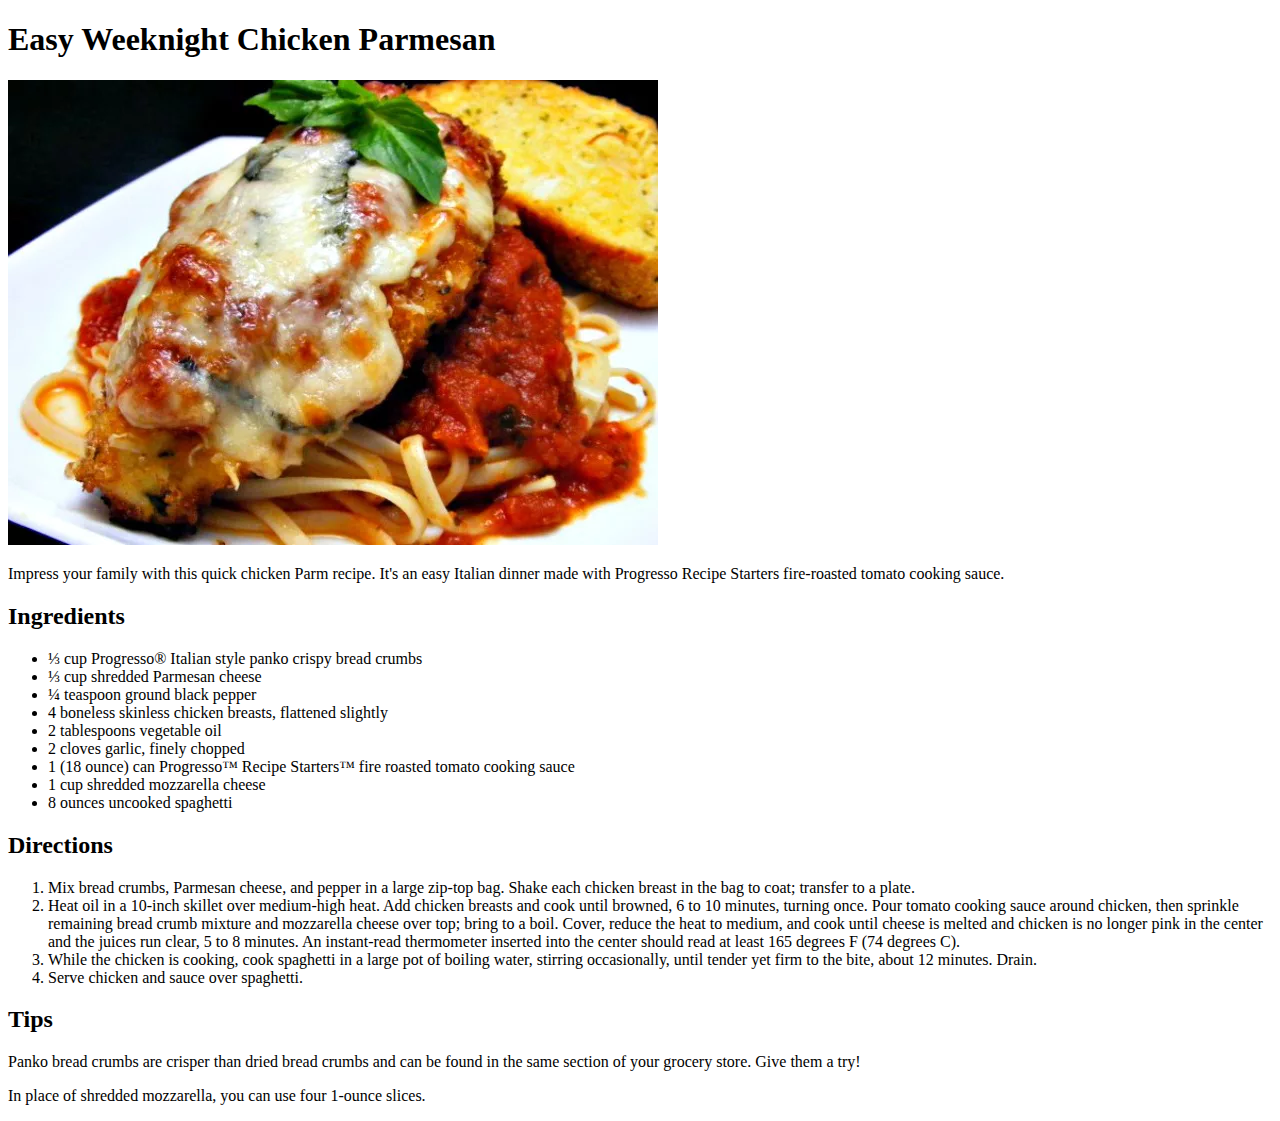
==== recipes/chicken-parm.html @ 10ffa8f8 "feat: :construction: Add chicken-parm.html page" ====
<!DOCTYPE html>
<html lang="en">
<head>
    <meta charset="UTF-8">
    <meta http-equiv="X-UA-Compatible" content="IE=edge">
    <meta name="viewport" content="width=device-width, initial-scale=1.0">
    <title>Easy Weeknight Chicken Parmesan</title>
</head>
<body>
    <h1>Easy Weeknight Chicken Parmesan</h1>
    <img src="../images/chicken-parm.svd" alt="Delicous Chicken Parmesan with Spaghetti">
    <p>Impress your family with this quick chicken Parm recipe. It's an easy Italian dinner made with Progresso Recipe Starters fire-roasted tomato cooking sauce.</p>
    <h2>Ingredients</h2>
    <ul>
        <li>⅓ cup Progresso® Italian style panko crispy bread crumbs</li>
        <li>⅓ cup shredded Parmesan cheese</li>
        <li>¼ teaspoon ground black pepper</li>
        <li>4 boneless skinless chicken breasts, flattened slightly</li>
        <li>2 tablespoons vegetable oil</li>
        <li>2 cloves garlic, finely chopped</li>
        <li>1 (18 ounce) can Progresso™ Recipe Starters™ fire roasted tomato cooking sauce</li>
        <li>1 cup shredded mozzarella cheese</li>
        <li>8 ounces uncooked spaghetti</li>
    </ul>
    <h2>Directions</h2>
    <ol>
        <li>Mix bread crumbs, Parmesan cheese, and pepper in a large zip-top bag. Shake each chicken breast in the bag to coat; transfer to a plate.</li>
        <li>Heat oil in a 10-inch skillet over medium-high heat. Add chicken breasts and cook until browned, 6 to 10 minutes, turning once. Pour tomato cooking sauce around chicken, then sprinkle remaining bread crumb mixture and mozzarella cheese over top; bring to a boil. Cover, reduce the heat to medium, and cook until cheese is melted and chicken is no longer pink in the center and the juices run clear, 5 to 8 minutes. An instant-read thermometer inserted into the center should read at least 165 degrees F (74 degrees C).</li>
        <li>While the chicken is cooking, cook spaghetti in a large pot of boiling water, stirring occasionally, until tender yet firm to the bite, about 12 minutes. Drain.</li>
        <li>Serve chicken and sauce over spaghetti.</li>
    </ol>
    <h2>Tips</h2>
    <p>Panko bread crumbs are crisper than dried bread crumbs and can be found in the same section of your grocery store. Give them a try!</p>
    <p>In place of shredded mozzarella, you can use four 1-ounce slices.</p>
</body>
</html>
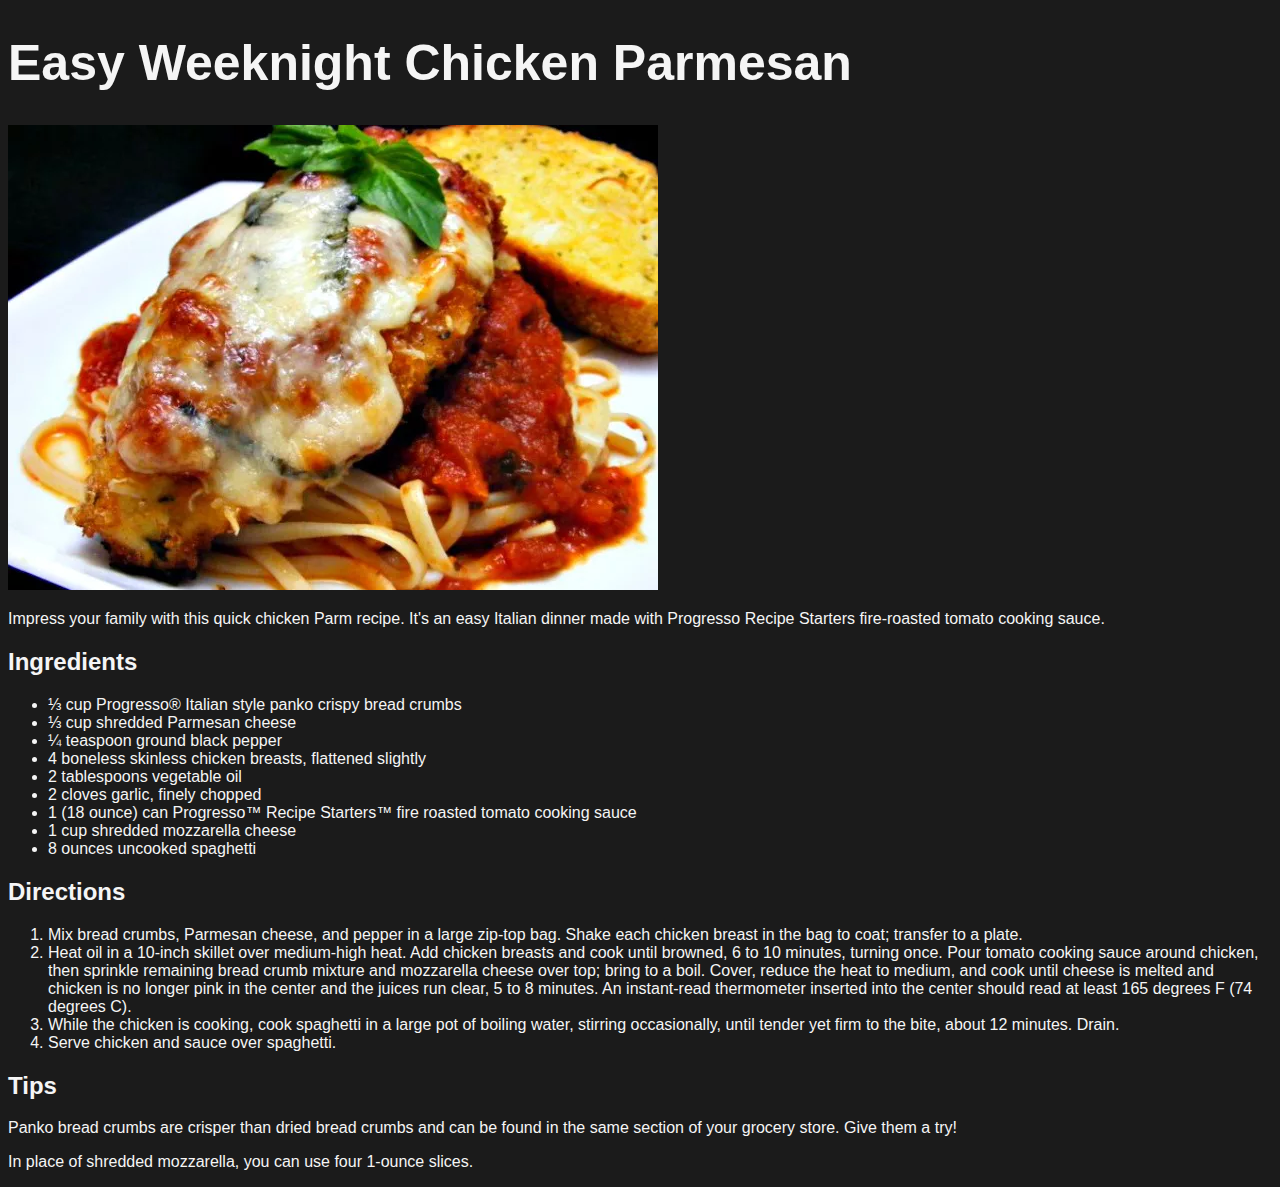
==== commit be4a7e94: "style: Add minor CSS to all recipes" ====
--- a/recipes/chicken-parm.html
+++ b/recipes/chicken-parm.html
@@ -5,6 +5,8 @@
     <meta http-equiv="X-UA-Compatible" content="IE=edge">
     <meta name="viewport" content="width=device-width, initial-scale=1.0">
     <title>Easy Weeknight Chicken Parmesan</title>
+    <link rel="stylesheet" href="../styles.css">
+
 </head>
 <body>
     <h1>Easy Weeknight Chicken Parmesan</h1>
--- a/styles.css
+++ b/styles.css
@@ -0,0 +1,32 @@
+body {
+    background-color: rgb(27, 27, 27);
+    color: whitesmoke;
+    font-family: 'Segoe UI', Tahoma, Geneva, Verdana, sans-serif;
+}
+
+
+.title {
+    font-size: 72px;
+    font-family:'Segoe UI', Tahoma, Geneva, Verdana, sans-serif;
+    color: whitesmoke;
+    font-weight:1000;
+    text-align: center;
+}
+
+.recipes {
+    font-size: 28px;
+    font-family:'Segoe UI', Tahoma, Geneva, Verdana, sans-serif;
+    color: whitesmoke;
+    text-align: center;
+}
+
+h2 {
+    font-size: 24px;
+}
+
+h1 {
+    font-size: 50px;
+}
+
+
+/* Not quite sure why the li on main page is not aligning to center. Also the links are not changing color */